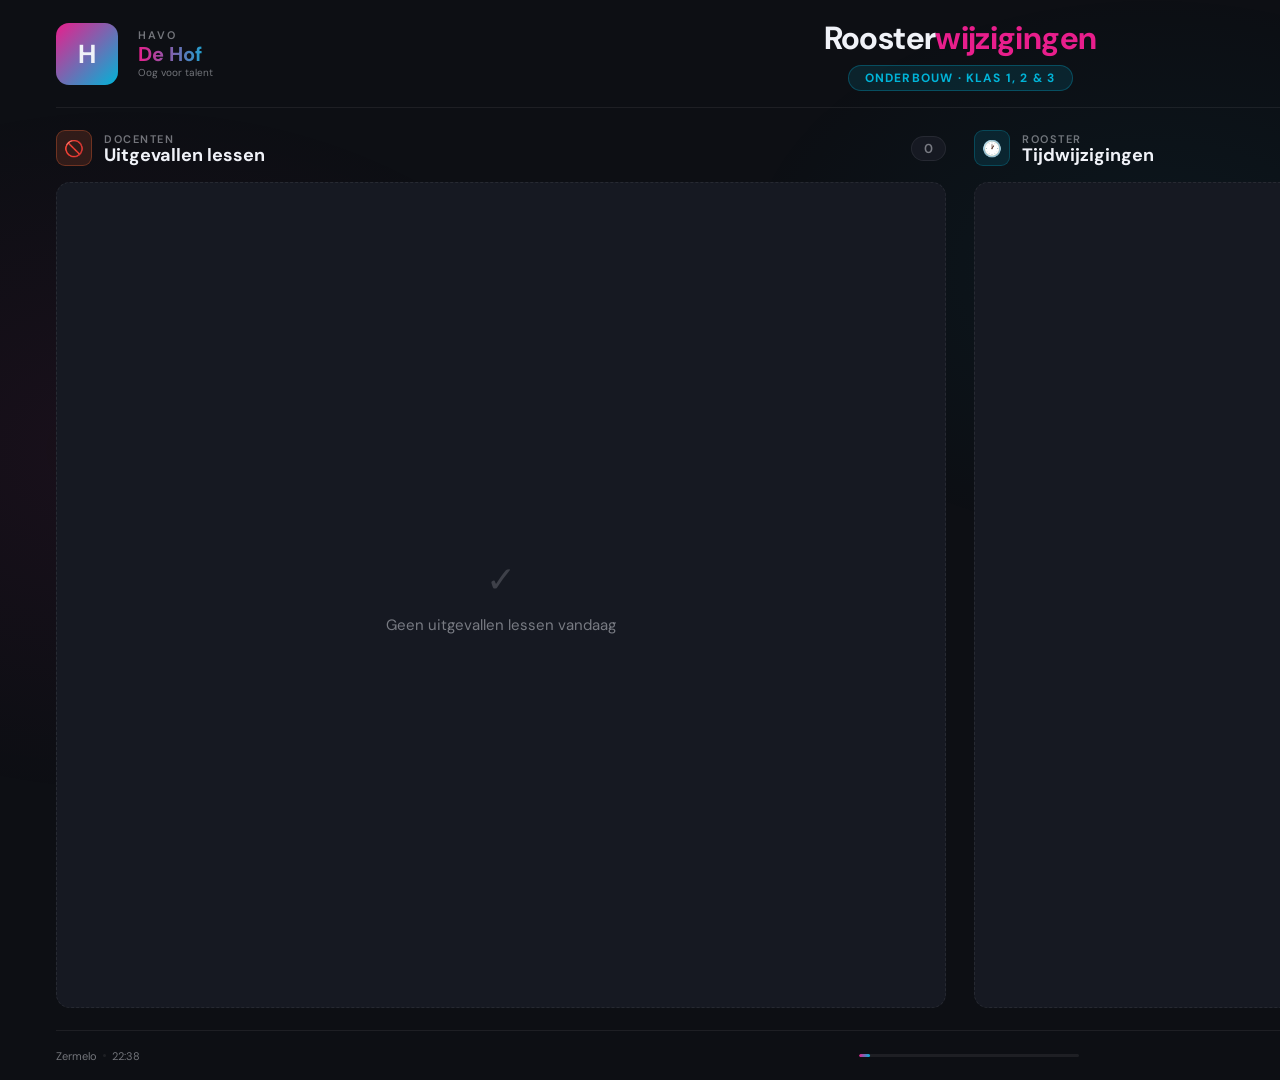
==== index.html @ b9af5fac "Add files via upload" ====
<!DOCTYPE html>
<html lang="nl">
<head>
<meta charset="UTF-8">
<meta name="viewport" content="width=1920">
<title>Roosterwijzigingen – De Hof</title>
<link href="https://fonts.googleapis.com/css2?family=DM+Sans:wght@300;400;500;600;700;800&family=DM+Mono:wght@400;500&display=swap" rel="stylesheet">
<style>
:root {
  --pink:    #e91e8c;
  --yellow:  #f5c500;
  --cyan:    #00b4d8;
  --green:   #4caf50;
  --orange:  #ff6b35;
  --bg:      #0d0f14;
  --surface: #161922;
  --border:  rgba(255,255,255,0.07);
  --text:    #f0f2f8;
  --muted:   rgba(240,242,248,0.45);
}

* { margin: 0; padding: 0; box-sizing: border-box; }

html, body {
  width: 1920px; height: 1080px;
  overflow: hidden;
  background: var(--bg);
  font-family: 'DM Sans', sans-serif;
  color: var(--text);
}

body::before {
  content: '';
  position: fixed; inset: 0;
  background:
    radial-gradient(ellipse 700px 500px at 10% 50%, rgba(233,30,140,0.06) 0%, transparent 70%),
    radial-gradient(ellipse 600px 400px at 90% 30%, rgba(0,180,216,0.05) 0%, transparent 70%);
  pointer-events: none; z-index: 0;
}

/* ── Stage: viewport window, clips overflow ── */
#stage {
  position: absolute;
  top: 0; left: 0;
  width: 1920px;
  height: 1080px;
  overflow: hidden;
}

/* ── Track: always holds the current page ── */
#track {
  width: 1920px;
  height: 1080px;
}

/* ── Each page fills the stage ── */
.page {
  width: 1920px;
  height: 1080px;
  display: grid;
  grid-template-rows: 108px 1fr 50px;
  padding: 0 56px;
}

/* ── Header ── */
header {
  display: flex; align-items: center; justify-content: space-between;
  border-bottom: 1px solid var(--border); flex-shrink: 0;
}

.logo-area { display: flex; align-items: center; gap: 20px; min-width: 280px; }
.logo-img { height: 62px; width: auto; filter: drop-shadow(0 0 14px rgba(233,30,140,0.3)); }
.fallback-logo {
  display: none; width: 62px; height: 62px;
  background: linear-gradient(135deg, var(--pink), var(--cyan));
  border-radius: 13px; align-items: center; justify-content: center;
  font-size: 26px; font-weight: 700;
}

.school-name .havo { font-size: 11px; font-weight: 600; letter-spacing: 0.18em; text-transform: uppercase; color: var(--muted); }
.school-name .naam { font-size: 20px; font-weight: 700; background: linear-gradient(90deg, var(--pink), var(--cyan)); -webkit-background-clip: text; -webkit-text-fill-color: transparent; line-height: 1.2; }
.school-name .tagline { font-size: 10px; color: var(--muted); }

.header-center { text-align: center; }
.page-title { font-size: 32px; font-weight: 700; letter-spacing: -0.02em; }
.page-title span { color: var(--pink); }

.bouw-badge {
  display: inline-block; margin-top: 6px;
  padding: 4px 16px; border-radius: 999px;
  font-size: 12px; font-weight: 700; letter-spacing: 0.1em; text-transform: uppercase;
}
.bouw-badge.onderbouw { background: rgba(0,180,216,0.12); color: var(--cyan); border: 1px solid rgba(0,180,216,0.3); }
.bouw-badge.bovenbouw { background: rgba(245,197,0,0.1); color: var(--yellow); border: 1px solid rgba(245,197,0,0.3); }

.header-right { text-align: right; min-width: 280px; }
.live-badge {
  display: inline-flex; align-items: center; gap: 7px;
  background: rgba(76,175,80,0.1); border: 1px solid rgba(76,175,80,0.25);
  border-radius: 999px; padding: 5px 14px;
  font-size: 11px; font-weight: 600; color: var(--green);
  letter-spacing: 0.1em; text-transform: uppercase; margin-bottom: 5px;
}
.live-dot { width: 6px; height: 6px; border-radius: 50%; background: var(--green); animation: pulse 2s ease-in-out infinite; }
@keyframes pulse { 0%,100%{opacity:1;transform:scale(1)} 50%{opacity:0.3;transform:scale(0.6)} }
.datetime { font-size: 28px; font-weight: 300; font-family: 'DM Mono', monospace; }
.date-sub { font-size: 12px; color: var(--muted); margin-top: 2px; }

/* ── Main grid ── */
main {
  display: grid; grid-template-columns: 1fr 1fr;
  gap: 28px; padding: 22px 0;
  overflow: hidden; min-height: 0;
}

.col { display: flex; flex-direction: column; overflow: hidden; min-height: 0; }

.col-header {
  display: flex; align-items: center; gap: 12px;
  margin-bottom: 16px; flex-shrink: 0;
}
.col-icon {
  width: 36px; height: 36px; border-radius: 9px;
  display: flex; align-items: center; justify-content: center; font-size: 16px; flex-shrink: 0;
}
.col-icon.ziek { background: rgba(255,107,53,0.15); border: 1px solid rgba(255,107,53,0.3); }
.col-icon.tijd { background: rgba(0,180,216,0.12); border: 1px solid rgba(0,180,216,0.25); }
.col-label { font-size: 11px; font-weight: 600; letter-spacing: 0.14em; text-transform: uppercase; color: var(--muted); }
.col-title { font-size: 18px; font-weight: 700; line-height: 1; }
.count-pill {
  margin-left: auto; background: var(--surface); border: 1px solid var(--border);
  border-radius: 999px; padding: 3px 12px; font-size: 13px; font-weight: 600; color: var(--muted);
}

/* ── Cards ── */
.cards-grid { display: flex; flex-direction: column; gap: 9px; flex: 1; overflow: hidden; min-height: 0; }

.card {
  background: var(--surface); border: 1px solid var(--border);
  border-radius: 14px; padding: 0 22px;
  display: grid; grid-template-columns: 70px 1fr auto;
  align-items: center; gap: 18px;
  position: relative; overflow: hidden;
  flex: 1;
}
.card::before {
  content: ''; position: absolute; left: 0; top: 0; bottom: 0;
  width: 4px; border-radius: 4px 0 0 4px;
}
.card.ziek::before { background: var(--orange); }
.card.tijd::before { background: var(--cyan); }

/* Hour block */
.card-uur { text-align: center; }
.uur-num { font-size: 40px; font-weight: 800; font-family: 'DM Mono', monospace; line-height: 1; }
.card.ziek .uur-num { color: var(--orange); }
.card.tijd .uur-num { color: var(--cyan); }
.uur-label { font-size: 10px; font-weight: 600; letter-spacing: 0.1em; text-transform: uppercase; color: var(--muted); margin-top: 3px; }

/* Arrow for time change */
.uur-arrow-wrap { display: flex; align-items: center; justify-content: center; gap: 3px; line-height: 1; flex-wrap: nowrap; }
.uur-oud { font-size: 20px; font-weight: 800; font-family: 'DM Mono', monospace; color: var(--muted); text-decoration: line-through; opacity: 0.6; }
.uur-pijl { font-size: 16px; color: var(--yellow); font-weight: 700; }
.uur-nieuw { font-size: 30px; font-weight: 800; font-family: 'DM Mono', monospace; color: var(--cyan); }
.uur-toets { font-size: 26px; line-height: 1; margin-bottom: 2px; }

/* Card info */
.card-docent-naam { font-size: 28px; font-weight: 800; color: var(--text); line-height: 1.1; margin-bottom: 6px; }
.card-meta { display: flex; align-items: center; gap: 8px; flex-wrap: wrap; }
.card-vak { font-size: 16px; font-weight: 600; color: rgba(240,242,248,0.75); }
.card-klas { font-size: 15px; color: var(--muted); }
.sep { color: rgba(255,255,255,0.15); font-size: 14px; }
.card-lokaal-badge {
  background: rgba(255,255,255,0.06); border: 1px solid var(--border);
  border-radius: 6px; padding: 2px 8px;
  font-size: 13px; font-weight: 600; font-family: 'DM Mono', monospace;
  color: rgba(240,242,248,0.55);
}
.dag-badge {
  background: rgba(245,197,0,0.1); border: 1px solid rgba(245,197,0,0.3);
  border-radius: 999px; padding: 2px 10px;
  font-size: 12px; font-weight: 600; color: var(--yellow);
}

.card-right { text-align: right; flex-shrink: 0; }
.card-soort {
  display: inline-block; padding: 6px 16px; border-radius: 999px;
  font-size: 12px; font-weight: 700; letter-spacing: 0.06em; text-transform: uppercase;
}
.card-soort.ziek { background: rgba(255,107,53,0.12); color: var(--orange); border: 1px solid rgba(255,107,53,0.25); }
.card-soort.tijd { background: rgba(0,180,216,0.1); color: var(--cyan); border: 1px solid rgba(0,180,216,0.2); }

/* ── Empty ── */
.empty-state {
  display: flex; flex-direction: column; align-items: center; justify-content: center;
  flex: 1; gap: 12px;
  background: var(--surface); border: 1px dashed var(--border); border-radius: 14px;
}
.empty-icon { font-size: 36px; opacity: 0.18; }
.empty-text { font-size: 15px; color: var(--muted); }

/* ── Loading / Error ── */
.loading {
  display: flex; flex-direction: column; align-items: center; justify-content: center;
  height: 100%; gap: 16px; grid-column: 1/-1;
}
.spinner { width: 40px; height: 40px; border: 3px solid var(--border); border-top-color: var(--pink); border-radius: 50%; animation: spin 0.8s linear infinite; }
@keyframes spin { to { transform: rotate(360deg); } }
.loading-text { font-size: 14px; color: var(--muted); }
.error-state { display: flex; flex-direction: column; align-items: center; justify-content: center; height: 100%; gap: 10px; grid-column: 1/-1; }
.error-text { font-size: 15px; color: var(--orange); }

/* ── Footer ── */
footer { display: flex; align-items: center; justify-content: space-between; border-top: 1px solid var(--border); flex-shrink: 0; }
.footer-left { font-size: 11px; color: var(--muted); display: flex; align-items: center; gap: 6px; }
.footer-dot { width: 3px; height: 3px; border-radius: 50%; background: var(--border); }
.progress-bar { width: 220px; height: 3px; background: var(--border); border-radius: 999px; overflow: hidden; }
.progress-fill { height: 100%; background: linear-gradient(90deg, var(--pink), var(--cyan)); border-radius: 999px; width: 0%; transition: width 1s linear; }
.footer-right { font-size: 11px; color: var(--muted); }
.footer-center { display: flex; align-items: center; gap: 10px; }
.sub-dots { display: flex; gap: 5px; align-items: center; }
.sub-dot { width: 5px; height: 5px; border-radius: 50%; background: var(--border); transition: background 0.3s; }
.sub-dot.active { background: var(--muted); }

</style>
</head>
<body>
<div id="stage"><div id="track"></div></div>

<script>
// ── CONFIG ──────────────────────────────────────────────────
const SCHOOL        = 'scmoost';
const TOKEN         = 'fkhgkitt0an0snir35c1ed75ls';
const PROXY         = 'https://zermelo-proxy.peoy.workers.dev';
const REFRESH_MS    = 5 * 60 * 1000;
const BOUW_SWITCH_S = 20;   // seconden per onderbouw/bovenbouw pagina
const SUBPAGE_S     = 10;   // seconden per subpagina (overflow)
const MAX_CARDS     = 6;    // kaarten per kolom per subpagina

// ── DOCENTEN ────────────────────────────────────────────────
const DOCENTEN = {
  'naab': 'Mevr. Abbel',      'ftaa': 'Dhr. Akkaya',
  'waao': 'Mevr. Aktaou',     'soal': 'Mevr. Alaoui Mdaghri',
  'saag': 'Mevr. Azar Asgari','chba': 'Dhr. Baalla',
  'ukbs': 'Dhr. Bekdas',      'prbe': 'Dhr. de Boer',
  'lsbr': 'Dhr. den Boer',    'gybn': 'Dhr. Boissevain',
  'elbo': 'Mevr. Boon',       'mnbe': 'Mevr. Bridié',
  'jnbj': 'Dhr. Buijs',       'mtbk': 'Mevr. Bussink',
  'mnbu': 'Mevr. Buter',      'eycg': 'Dhr. Craig',
  'nydg': 'Mevr. Dahlberg',   'jugr': 'Mevr. Gerritsen',
  'eaha': 'Mevr. Hemrica',    'marh': 'Mevr. Hinnen',
  'sfim': 'Mevr. Ibrahim',    'kaji': 'Mevr. Jiawan',
  'sijo': 'Mevr. Jongejans',  'jykf': 'Dhr. Kalf',
  'jeke': 'Dhr. Kes',         'ksku': 'Dhr. Keune',
  'mxkr': 'Dhr. Klatser',     'mnkk': 'Dhr. Kok',
  'fakk': 'Mevr. Krikke',     'celr': 'Mevr. Louter',
  'prpr': 'Mevr. Makhan',     'moms': 'Mevr. Markus',
  'mnmg': 'Dhr. Merkelbag',   'ayma': 'Mevr. Mostafa',
  'sesm': 'Mevr. Mowday',     'aemm': 'Mevr. Muileboom',
  'bano': 'Mevr. Nollkämper', 'peoy': 'Dhr. Okorley',
  'mnor': 'Dhr. Ombre',       'fapp': 'Mevr. Poelkamp',
  'alrd': 'Dhr. Razed',       'jaro': 'Dhr. Rook',
  'dero': 'Mevr. Roos',       'enrt': 'Dhr. Rust',
  'pausc': 'Mevr. Schutte',   'hise': 'Dhr. Selman-Pieters',
  'mrsl': 'Mevr. Sloot',      'east': 'Mevr. Smit',
  'qnsn': 'Dhr. van Son',     'pnst': 'Mevr. Sonnevelt',
  'dasr': 'Mevr. Stoker',     'tssn': 'Mevr. van Straaten',
  'mnvs': 'Dhr. van Straaten','geta': 'Mevr. Tjoe-Awie',
  'ibto': 'Dhr. Topal',       'cytl': 'Mevr. Trustfull',
  'divn': 'Mevr. Veen',       'csvn': 'Dhr. van de Ven',
  'gnwe': 'Dhr. Wallé',       'mawf': 'Mevr. van der Werf',
  'adwa': 'Dhr. Wierstra',    'fzel': 'Dhr. van der Zel',
};

// ── HELPERS ──────────────────────────────────────────────────
const KORT = ['zo','ma','di','wo','do','vr','za'];
const MND  = ['januari','februari','maart','april','mei','juni',
              'juli','augustus','september','oktober','november','december'];

function docentNaam(afk) {
  return DOCENTEN[afk?.toLowerCase()] || afk?.toUpperCase() || '–';
}
// lokaalLabel replaced by lokaalNaam (uses live LOKALEN lookup)

function updateClocks() {
  const n = new Date();
  const t = String(n.getHours()).padStart(2,'0') + ':' + String(n.getMinutes()).padStart(2,'0');
  const d = KORT[n.getDay()] + ' ' + n.getDate() + ' ' + MND[n.getMonth()];
  document.querySelectorAll('.js-clock').forEach(el => el.textContent = t);
  document.querySelectorAll('.js-date').forEach(el  => el.textContent = d);
}
setInterval(updateClocks, 1000);

function getBouw(groups) {
  const m = (groups||[]).join(' ').match(/(\d)/);
  return (m && parseInt(m[1]) >= 4) ? 'bovenbouw' : 'onderbouw';
}

function chunk(arr, n) {
  const out = [];
  for (let i = 0; i < arr.length; i += n) out.push(arr.slice(i, i+n));
  return out.length ? out : [[]];
}

// ── FETCH ────────────────────────────────────────────────────
async function zermeloGet(type) {
  const resp = await fetch(PROXY + '?school=' + SCHOOL + '&token=' + TOKEN + '&type=' + type);
  if (!resp.ok) throw new Error('HTTP ' + resp.status);
  const json = await resp.json();
  if (json.response?.status >= 400) throw new Error(json.response.message || 'Zermelo fout');
  return json.response?.data || [];
}

// Live lookups — populated by fetchLookups() at boot
let LOKALEN    = {}; // lokaalcode -> display naam
let STAMKLASSEN = {}; // groepcode -> stamklas naam

async function fetchLookups() {
  try {
    const [locs, groups] = await Promise.all([
      zermeloGet('locations'),
      zermeloGet('groups'),
    ]);
    LOKALEN = {};
    for (const l of locs) {
      if (l.code) LOKALEN[l.code.toLowerCase()] = (l.name || l.code).toUpperCase();
    }
    STAMKLASSEN = {};
    for (const g of groups) {
      if (g.code && g.code.toLowerCase().startsWith('lh')) {
        STAMKLASSEN[g.code.toLowerCase()] = g.code.toUpperCase();
      }
    }
    console.log('Lookups geladen:', Object.keys(LOKALEN).length, 'lokalen,', Object.keys(STAMKLASSEN).length, 'stamklassen');
  } catch(e) {
    console.warn('Lookups ophalen mislukt, gebruik fallback:', e);
  }
}

async function fetchData() {
  return zermeloGet('appointments');
}

function lokaalNaam(code) {
  if (!code) return null;
  return LOKALEN[code.toLowerCase()] || code.toUpperCase();
}

function stamklasNaam(groupCode) {
  const parts = (groupCode || '').toLowerCase().split('.');
  for (const p of parts) {
    if (STAMKLASSEN[p]) return STAMKLASSEN[p];
    if (/^lh[1-5][a-z]$/.test(p)) return p.toUpperCase();
  }
  return null;
}

// ── PARSE ────────────────────────────────────────────────────
function parse(appts) {
  const now    = new Date();
  const tStart = new Date(now); tStart.setHours(0,0,0,0);
  const tEnd   = new Date(now); tEnd.setDate(tEnd.getDate()+1); tEnd.setHours(23,59,59,999);

  const inRange = appts.filter(a => {
    const ms = a.start * 1000;
    return ms >= tStart.getTime() && ms <= tEnd.getTime();
  });

  // Index ALL non-cancelled appointments by group+subject+timeslot
  const byKey      = {}; // group+subject -> list of non-cancelled
  const byExact    = {}; // group+subject+timeslot -> non-cancelled (for same-slot replacement detection)
  for (const a of inRange) {
    if (a.cancelled) continue;
    const key      = [...(a.groups||[]), ...(a.subjects||[])].sort().join('|');
    const exactKey = key + '|' + a.startTimeSlot;
    if (!byKey[key])       byKey[key]       = [];
    if (!byExact[exactKey]) byExact[exactKey] = [];
    byKey[key].push(a);
    byExact[exactKey].push(a);
  }

  const result  = [];
  const usedIds = new Set();

  for (const a of inRange) {
    if (!a.cancelled) continue;

    const key      = [...(a.groups||[]), ...(a.subjects||[])].sort().join('|');
    const exactKey = key + '|' + a.startTimeSlot;

    // Skip if there's a non-cancelled appointment at the SAME timeslot
    // → this is a lokaal- or docentwijziging, not uitval or tijdwijziging
    if ((byExact[exactKey]||[]).length > 0) continue;

    // Look for replacement at a DIFFERENT timeslot (= echte tijdwijziging)
    const replacement = (byKey[key]||[]).find(r =>
      r.startTimeSlot !== a.startTimeSlot && !usedIds.has(r.id)
    ) || null;
    if (replacement) usedIds.add(replacement.id);

    const lokaalList = replacement
      ? (replacement.locations||[]).map(lokaalNaam).filter(Boolean)
      : [];

    const isToets = a.startTimeSlot == null;

    result.push({
      soort:    replacement ? 'tijd' : 'ziek',
      uur:      a.startTimeSlot ?? null,
      uurNieuw: replacement?.startTimeSlot ?? null,
      klas:     (() => {
        const stamklassen = [...new Set((a.groups||[]).map(stamklasNaam).filter(Boolean))];
        return stamklassen.length ? stamklassen.join(', ') : (a.groups||[]).join(', ') || '–';
      })(),
      vak:      (a.subjects ||[]).join(', ') || '–',
      docent:   (a.teachers ||[]).map(docentNaam).join(', ') || '–',
      lokaalList,
      isToets,
      opmerking: a.changeDescription || '',
      bouw:     getBouw(a.groups),
      ts:       a.start,
      isToday:  new Date(a.start*1000).toDateString() === now.toDateString(),
    });
  }

  return result.sort((a,b) => a.uur - b.uur || a.klas.localeCompare(b.klas));
}

// ── RENDER ───────────────────────────────────────────────────
function cardHTML(item) {
  const isTijd = item.soort === 'tijd';
  const hasArrow = isTijd && item.uurNieuw !== null && item.uurNieuw !== item.uur;

  // Uur block
  let uurBlock;
  if (item.uur === null) {
    // Geen tijdslot — toets of activiteit
    uurBlock = `<div class="card-uur">
      <div class="uur-toets">📋</div>
      <div class="uur-label">toets</div>
    </div>`;
  } else if (hasArrow) {
    uurBlock = `<div class="card-uur">
      <div class="uur-arrow-wrap">
        <span class="uur-oud">${item.uur}</span>
        <span class="uur-pijl">→</span>
        <span class="uur-nieuw">${item.uurNieuw}</span>
      </div>
      <div class="uur-label">uur</div>
    </div>`;
  } else {
    uurBlock = `<div class="card-uur">
      <div class="uur-num">${item.uur}</div>
      <div class="uur-label">uur</div>
    </div>`;
  }

  // Lokaal badges — only when there are lokalen (tijdwijziging with new room)
  const lokaalHTML = item.lokaalList.length
    ? `<span class="sep">·</span>${item.lokaalList.map(l => `<span class="card-lokaal-badge">${l}</span>`).join(' ')}`
    : '';

  // Label rechts
  const label = item.uur === null ? 'Toets' : (isTijd ? 'Wijziging' : 'Vervalt');

  return `<div class="card ${item.soort}">
    ${uurBlock}
    <div>
      <div class="card-docent-naam">${item.docent}</div>
      <div class="card-meta">
        <span class="card-vak">${item.vak}</span>
        <span class="sep">·</span>
        <span class="card-klas">${item.klas}</span>
        ${lokaalHTML}
        ${item.opmerking ? `<span class="sep">·</span><span style="font-size:13px;color:var(--muted)">${item.opmerking}</span>` : ''}
        ${!item.isToday ? `<span class="sep">·</span><span class="dag-badge">morgen</span>` : ''}
      </div>
    </div>
    <div class="card-right">
      <div class="card-soort ${item.soort}">${label}</div>
    </div>
  </div>`;
}

function colHTML(items, type) {
  if (!items.length) return `
    <div class="empty-state">
      <div class="empty-icon">✓</div>
      <div class="empty-text">Geen ${type==='ziek'?'uitgevallen lessen':'tijdwijzigingen'} vandaag</div>
    </div>`;
  return `<div class="cards-grid">${items.map(cardHTML).join('')}</div>`;
}

function dotsHTML(totalPages, active) {
  if (totalPages <= 1) return '';
  return Array.from({length: totalPages}, (_,i) =>
    `<div class="sub-dot${i===active?' active':''}"></div>`
  ).join('');
}

function buildPage(bouw, ziekChunks, tijdChunks, subPage, _unused) {
  const isOb      = bouw === 'onderbouw';
  const bouwLabel = isOb ? 'Onderbouw · Klas 1, 2 &amp; 3' : 'Bovenbouw · Klas 4 &amp; 5';
  const bouwCls   = isOb ? 'onderbouw' : 'bovenbouw';
  const ziekCount = ziekChunks.flat().length;
  const tijdCount = tijdChunks.flat().length;
  const total     = ziekCount + tijdCount;
  const totalPages = Math.max(ziekChunks.length, tijdChunks.length);
  const now       = new Date();
  const updateStr = String(now.getHours()).padStart(2,'0') + ':' + String(now.getMinutes()).padStart(2,'0');

  const div = document.createElement('div');
  div.className = 'page';
  div.innerHTML = `
    <header>
      <div class="logo-area">
        <img class="logo-img" src="logo_dehof.png" alt="De Hof"
             onerror="this.style.display='none';this.nextElementSibling.style.display='flex'">
        <div class="fallback-logo">H</div>
        <div class="school-name">
          <div class="havo">Havo</div>
          <div class="naam">De Hof</div>
          <div class="tagline">Oog voor talent</div>
        </div>
      </div>
      <div class="header-center">
        <div class="page-title">Rooster<span>wijzigingen</span></div>
        <div class="bouw-badge ${bouwCls}">${bouwLabel}</div>
      </div>
      <div class="header-right">
        <div class="live-badge"><div class="live-dot"></div>Vandaag &amp; morgen</div>
        <div class="datetime js-clock">--:--</div>
        <div class="date-sub js-date">--</div>
      </div>
    </header>
    <main>
      <div class="col">
        <div class="col-header">
          <div class="col-icon ziek">🚫</div>
          <div>
            <div class="col-label">Docenten</div>
            <div class="col-title">Uitgevallen lessen</div>
          </div>
          <div class="count-pill">${ziekCount}</div>
        </div>
        ${colHTML(ziekChunks[subPage]||[], 'ziek')}
      </div>
      <div class="col">
        <div class="col-header">
          <div class="col-icon tijd">🕐</div>
          <div>
            <div class="col-label">Rooster</div>
            <div class="col-title">Tijdwijzigingen</div>
          </div>
          <div class="count-pill">${tijdCount}</div>
        </div>
        ${colHTML(tijdChunks[subPage]||[], 'tijd')}
      </div>
    </main>
    <footer>
      <div class="footer-left">
        <span>Zermelo</span>
        <div class="footer-dot"></div>
        <span>${updateStr}</span>
      </div>
      <div class="footer-center">
        <div class="sub-dots">${dotsHTML(totalPages, subPage)}</div>
        <div class="progress-bar"><div class="progress-fill js-progress"></div></div>
        ${totalPages > 1 ? `<div style="font-size:11px;color:var(--muted)">${subPage+1} / ${totalPages}</div>` : '<div></div>'}
      </div>
      <div class="footer-right">${total} wijziging${total!==1?'en':''}</div>
    </footer>`;
  return div;
}

// ── STATE ────────────────────────────────────────────────────
const bouwDefs = ['onderbouw', 'bovenbouw'];
let currentBouwIdx = 0;
let sliding = false;

const pageState = {
  onderbouw: { ziekChunks:[[]], tijdChunks:[[]], subPage:0, totalPages:1 },
  bovenbouw: { ziekChunks:[[]], tijdChunks:[[]], subPage:0, totalPages:1 },
};

// ── SLIDE ENGINE ─────────────────────────────────────────────
// Uses a separate fixed-position overlay for the incoming page.
// Current page stays in #track. Incoming page slides in on top.
// Zero risk of track being empty = zero black screens.

const stage = document.getElementById('stage');

function mountInitial() {
  const track = document.getElementById('track');
  track.innerHTML = '';
  const bouw = bouwDefs[currentBouwIdx];
  const s = pageState[bouw];
  track.appendChild(buildPage(bouw, s.ziekChunks, s.tijdChunks, s.subPage, s.subPage));
  updateClocks();
}

function slideTo(newBouw) {
  if (sliding) return;
  sliding = true;

  const s = pageState[newBouw];
  const incoming = buildPage(newBouw, s.ziekChunks, s.tijdChunks, s.subPage, s.subPage);

  // Place incoming page off-screen to the right, on top of stage
  incoming.style.cssText = `
    position: absolute;
    top: 0; left: 1920px;
    width: 1920px; height: 1080px;
    z-index: 10;
    transition: none;
  `;
  stage.appendChild(incoming);
  updateClocks();

  // Force reflow
  incoming.getBoundingClientRect();

  // Slide both pages left simultaneously
  const track = document.getElementById('track');
  track.style.transition = 'transform 0.75s cubic-bezier(0.77, 0, 0.18, 1)';
  track.style.transform = 'translateX(-1920px)';
  incoming.style.transition = 'transform 0.75s cubic-bezier(0.77, 0, 0.18, 1)';
  incoming.style.transform = 'translateX(-1920px)';

  setTimeout(() => {
    // Move incoming into track, reset everything
    track.style.transition = 'none';
    track.style.transform = 'translateX(0px)';
    incoming.style.cssText = '';
    track.innerHTML = '';
    track.appendChild(incoming);
    sliding = false;
  }, 800);
}

function replaceCurrent(bouw) {
  if (sliding) {
    setTimeout(() => replaceCurrent(bouw), 150);
    return;
  }
  const track = document.getElementById('track');
  track.style.transition = 'none';
  track.style.transform = 'translateX(0px)';
  track.innerHTML = '';
  const s = pageState[bouw];
  track.appendChild(buildPage(bouw, s.ziekChunks, s.tijdChunks, s.subPage, s.subPage));
  updateClocks();
}

// ── PROGRESS BAR ─────────────────────────────────────────────
let progInterval;
function startProgress(seconds) {
  clearInterval(progInterval);
  document.querySelectorAll('.js-progress').forEach(el => el.style.width = '0%');
  let pct = 0;
  progInterval = setInterval(() => {
    pct += 100 / seconds;
    if (pct > 100) pct = 100;
    document.querySelectorAll('.js-progress').forEach(el => el.style.width = pct + '%');
  }, 1000);
}

// ── LOAD DATA ────────────────────────────────────────────────
function loadData(data) {
  bouwDefs.forEach(bouw => {
    const f = data.filter(d => d.bouw === bouw);
    const ziekChunks = chunk(f.filter(d => d.soort==='ziek'), MAX_CARDS);
    const tijdChunks = chunk(f.filter(d => d.soort==='tijd'), MAX_CARDS);
    pageState[bouw].ziekChunks  = ziekChunks;
    pageState[bouw].tijdChunks  = tijdChunks;
    pageState[bouw].totalPages  = Math.max(ziekChunks.length, tijdChunks.length);
    pageState[bouw].subPage     = 0;
  });
  replaceCurrent(bouwDefs[currentBouwIdx]);
}

// ── TIMERS ───────────────────────────────────────────────────
// Bouw switch
setInterval(() => {
  currentBouwIdx = (currentBouwIdx + 1) % 2;
  slideTo(bouwDefs[currentBouwIdx]);
  startProgress(BOUW_SWITCH_S);
}, BOUW_SWITCH_S * 1000);

// Subpage flip (overflow cards) — beide kolommen synchroon
setInterval(() => {
  const bouw = bouwDefs[currentBouwIdx];
  const s = pageState[bouw];
  if (s.totalPages > 1) {
    s.subPage = (s.subPage + 1) % s.totalPages;
    replaceCurrent(bouw);
  }
}, SUBPAGE_S * 1000);

// Data refresh
async function init() {
  try {
    loadData(parse(await fetchData()));
  } catch(e) {
    console.error('Zermelo fout:', e);
  }
}

// ── BOOT ─────────────────────────────────────────────────────
mountInitial();
startProgress(BOUW_SWITCH_S);
// Fetch lookups first, but always start data regardless of lookup result
fetchLookups().finally(() => {
  init();
  setInterval(init, REFRESH_MS);
  setInterval(fetchLookups, 60 * 60 * 1000);
});
</script>
</body>
</html>
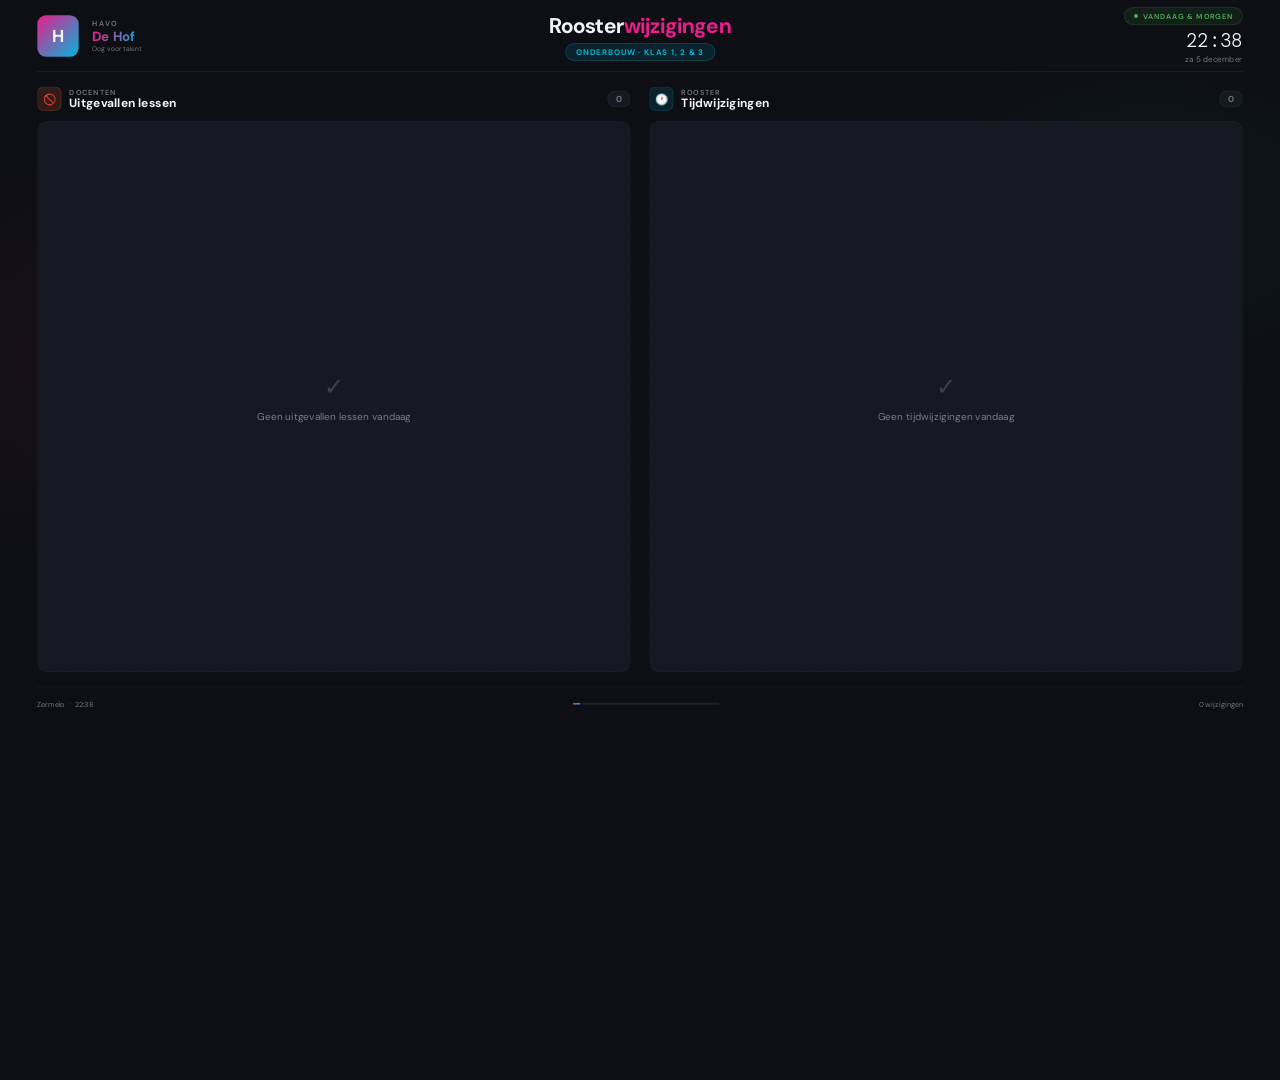
==== commit 6089d6a4: "Add files via upload" ====
--- a/index.html
+++ b/index.html
@@ -27,6 +27,7 @@
   background: var(--bg);
   font-family: 'DM Sans', sans-serif;
   color: var(--text);
+  transform-origin: top left;
 }
 
 body::before {
@@ -218,9 +219,9 @@
 .progress-fill { height: 100%; background: linear-gradient(90deg, var(--pink), var(--cyan)); border-radius: 999px; width: 0%; transition: width 1s linear; }
 .footer-right { font-size: 11px; color: var(--muted); }
 .footer-center { display: flex; align-items: center; gap: 10px; }
-.sub-dots { display: flex; gap: 5px; align-items: center; }
-.sub-dot { width: 5px; height: 5px; border-radius: 50%; background: var(--border); transition: background 0.3s; }
-.sub-dot.active { background: var(--muted); }
+.sub-dots { display: flex; gap: 6px; align-items: center; }
+.sub-dot { width: 8px; height: 8px; border-radius: 50%; background: rgba(255,255,255,0.15); transition: background 0.3s, transform 0.3s; }
+.sub-dot.active { background: var(--pink); transform: scale(1.3); }
 
 </style>
 </head>
@@ -543,7 +544,7 @@
           </div>
           <div class="count-pill">${ziekCount}</div>
         </div>
-        ${colHTML(ziekChunks[subPage]||[], 'ziek')}
+        ${colHTML(ziekChunks[subPage % ziekChunks.length]||[], 'ziek')}
       </div>
       <div class="col">
         <div class="col-header">
@@ -554,7 +555,7 @@
           </div>
           <div class="count-pill">${tijdCount}</div>
         </div>
-        ${colHTML(tijdChunks[subPage]||[], 'tijd')}
+        ${colHTML(tijdChunks[subPage % tijdChunks.length]||[], 'tijd')}
       </div>
     </main>
     <footer>
@@ -564,9 +565,9 @@
         <span>${updateStr}</span>
       </div>
       <div class="footer-center">
-        <div class="sub-dots">${dotsHTML(totalPages, subPage)}</div>
+        <div class="sub-dots">${dotsHTML(totalPages, subPage % totalPages)}</div>
         <div class="progress-bar"><div class="progress-fill js-progress"></div></div>
-        ${totalPages > 1 ? `<div style="font-size:11px;color:var(--muted)">${subPage+1} / ${totalPages}</div>` : '<div></div>'}
+        ${totalPages > 1 ? `<div style="font-size:12px;font-weight:600;color:var(--muted);letter-spacing:0.05em">${(subPage % totalPages)+1} / ${totalPages}</div>` : '<div></div>'}
       </div>
       <div class="footer-right">${total} wijziging${total!==1?'en':''}</div>
     </footer>`;
@@ -707,6 +708,14 @@
 }
 
 // ── BOOT ─────────────────────────────────────────────────────
+// Auto-scale to fit any viewport (GoBright iframe / preview)
+function autoScale() {
+  const scale = Math.min(window.innerWidth / 1920, window.innerHeight / 1080);
+  document.documentElement.style.transform = `scale(${scale})`;
+}
+autoScale();
+window.addEventListener('resize', autoScale);
+
 mountInitial();
 startProgress(BOUW_SWITCH_S);
 // Fetch lookups first, but always start data regardless of lookup result
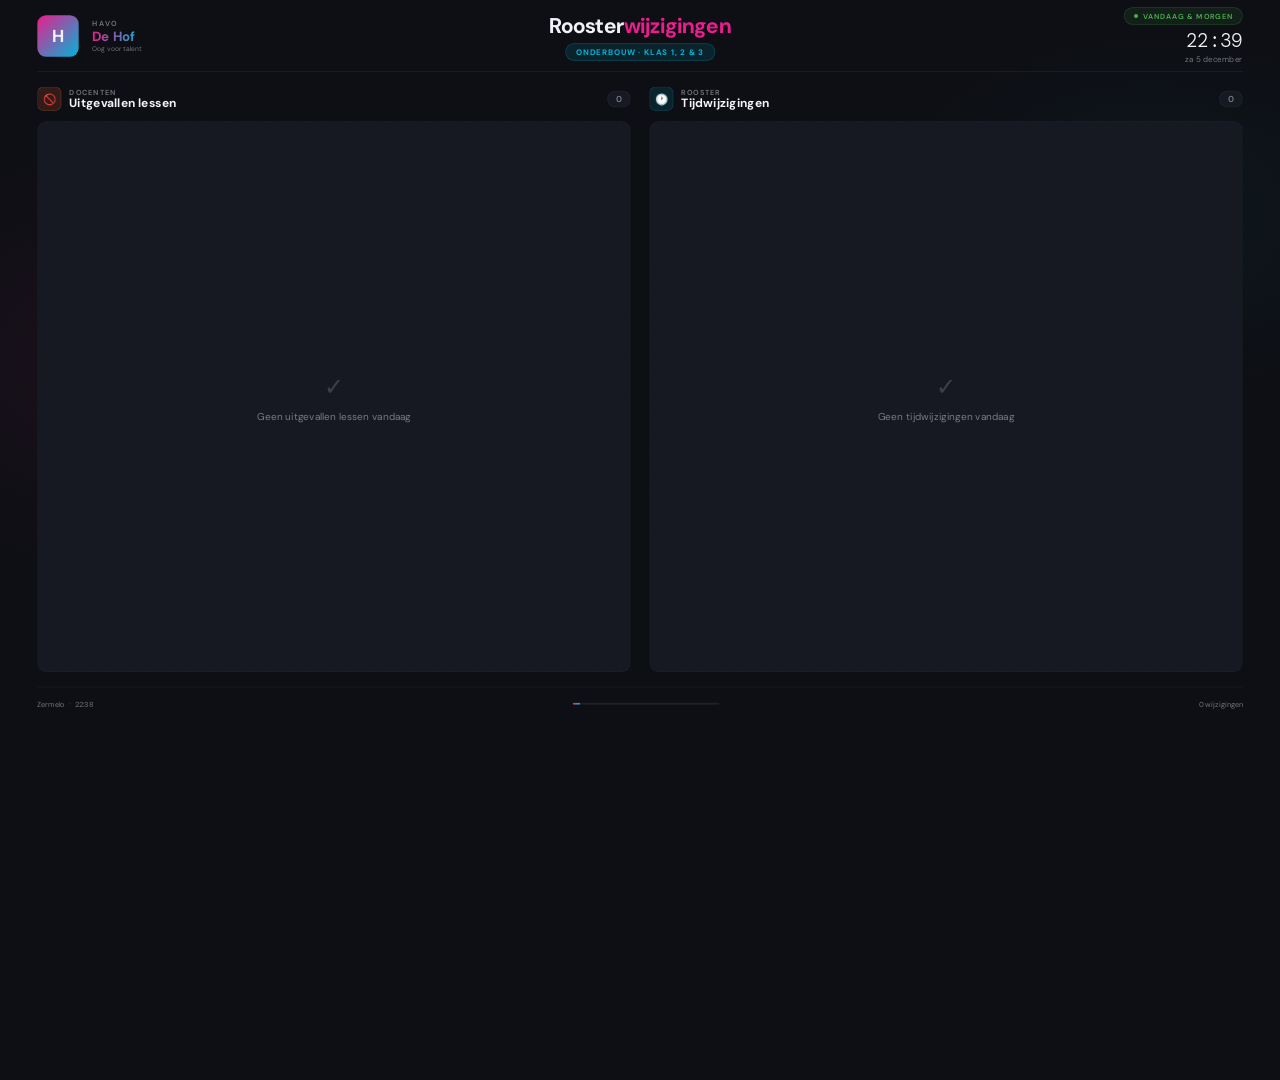
==== commit 83951ff9: "Add files via upload" ====
--- a/index.html
+++ b/index.html
@@ -231,7 +231,7 @@
 <script>
 // ── CONFIG ──────────────────────────────────────────────────
 const SCHOOL        = 'scmoost';
-const TOKEN         = 'fkhgkitt0an0snir35c1ed75ls';
+const TOKEN         = 'j2g2gs5cq3j40ftd203490toko';
 const PROXY         = 'https://zermelo-proxy.peoy.workers.dev';
 const REFRESH_MS    = 5 * 60 * 1000;
 const BOUW_SWITCH_S = 20;   // seconden per onderbouw/bovenbouw pagina
@@ -382,6 +382,7 @@
 
   const result  = [];
   const usedIds = new Set();
+  let skippedExact = 0;
 
   for (const a of inRange) {
     if (!a.cancelled) continue;
@@ -391,13 +392,15 @@
 
     // Skip if there's a non-cancelled appointment at the SAME timeslot
     // → this is a lokaal- or docentwijziging, not uitval or tijdwijziging
-    if ((byExact[exactKey]||[]).length > 0) continue;
+    if ((byExact[exactKey]||[]).length > 0) { skippedExact++; continue; }
 
     // Look for replacement at a DIFFERENT timeslot (= echte tijdwijziging)
     const replacement = (byKey[key]||[]).find(r =>
       r.startTimeSlot !== a.startTimeSlot && !usedIds.has(r.id)
     ) || null;
     if (replacement) usedIds.add(replacement.id);
+
+    const docentNamen = (a.teachers||[]).map(docentNaam).filter(Boolean);
 
     const lokaalList = replacement
       ? (replacement.locations||[]).map(lokaalNaam).filter(Boolean)
@@ -414,7 +417,7 @@
         return stamklassen.length ? stamklassen.join(', ') : (a.groups||[]).join(', ') || '–';
       })(),
       vak:      (a.subjects ||[]).join(', ') || '–',
-      docent:   (a.teachers ||[]).map(docentNaam).join(', ') || '–',
+      docent:   docentNamen.join(', ') || '–',
       lokaalList,
       isToets,
       opmerking: a.changeDescription || '',
@@ -423,6 +426,8 @@
       isToday:  new Date(a.start*1000).toDateString() === now.toDateString(),
     });
   }
+
+  console.log(`Parse: ${inRange.filter(a=>a.cancelled).length} cancelled → ${skippedExact} same-slot gefilterd, ${result.length} over`);
 
   return result.sort((a,b) => a.uur - b.uur || a.klas.localeCompare(b.klas));
 }
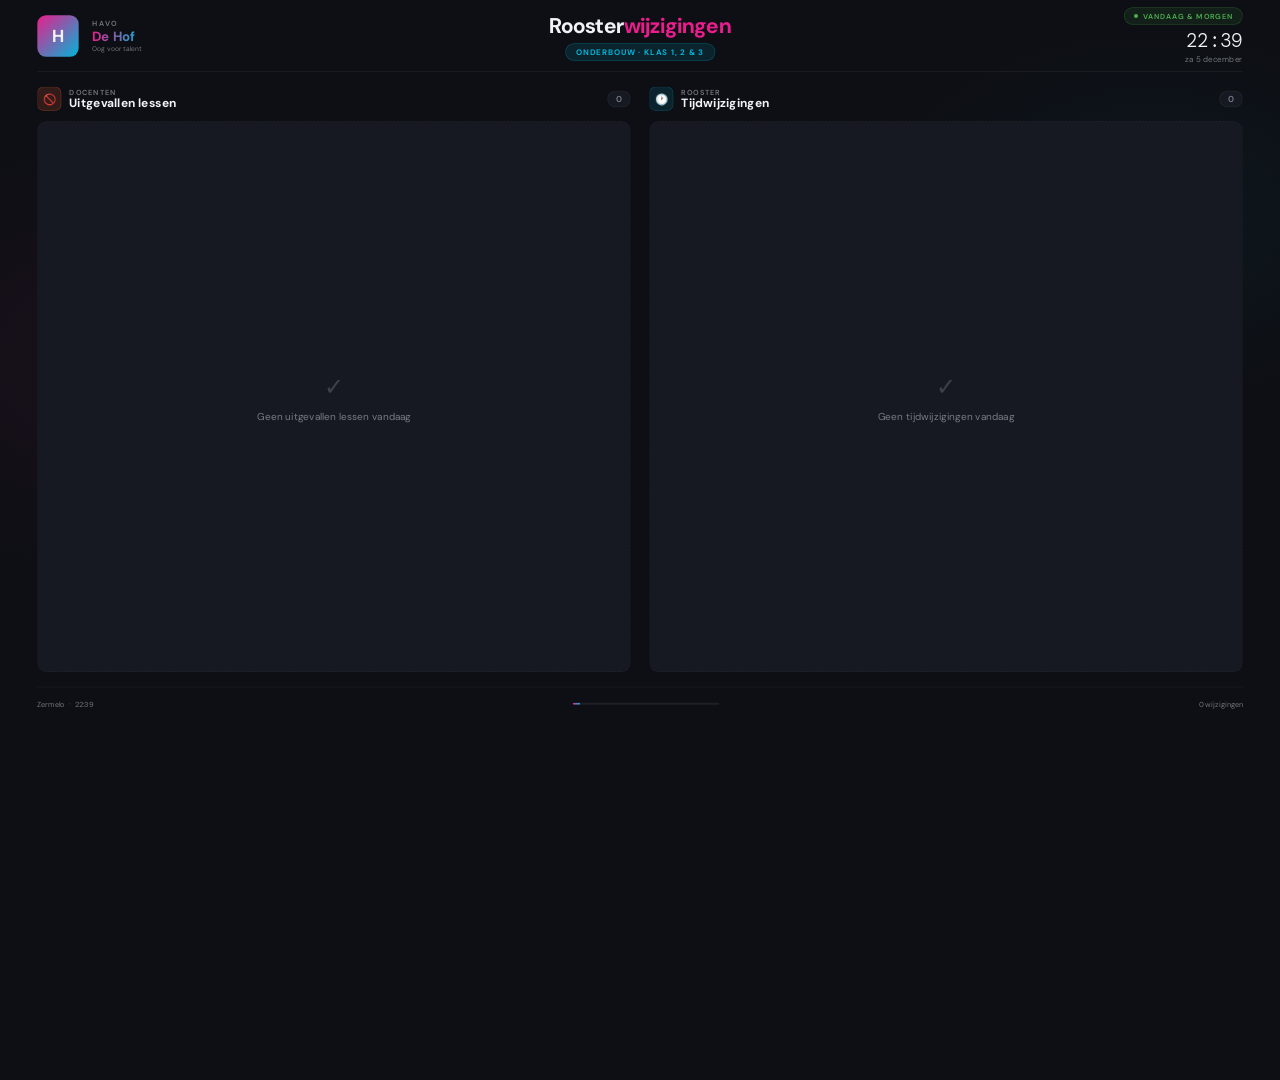
==== commit 5b0b300f: "Add files via upload" ====
--- a/index.html
+++ b/index.html
@@ -240,37 +240,37 @@
 
 // ── DOCENTEN ────────────────────────────────────────────────
 const DOCENTEN = {
-  'naab': 'Mevr. Abbel',      'ftaa': 'Dhr. Akkaya',
-  'waao': 'Mevr. Aktaou',     'soal': 'Mevr. Alaoui Mdaghri',
-  'saag': 'Mevr. Azar Asgari','chba': 'Dhr. Baalla',
-  'ukbs': 'Dhr. Bekdas',      'prbe': 'Dhr. de Boer',
-  'lsbr': 'Dhr. den Boer',    'gybn': 'Dhr. Boissevain',
-  'elbo': 'Mevr. Boon',       'mnbe': 'Mevr. Bridié',
-  'jnbj': 'Dhr. Buijs',       'mtbk': 'Mevr. Bussink',
-  'mnbu': 'Mevr. Buter',      'eycg': 'Dhr. Craig',
-  'nydg': 'Mevr. Dahlberg',   'jugr': 'Mevr. Gerritsen',
-  'eaha': 'Mevr. Hemrica',    'marh': 'Mevr. Hinnen',
-  'sfim': 'Mevr. Ibrahim',    'kaji': 'Mevr. Jiawan',
-  'sijo': 'Mevr. Jongejans',  'jykf': 'Dhr. Kalf',
-  'jeke': 'Dhr. Kes',         'ksku': 'Dhr. Keune',
-  'mxkr': 'Dhr. Klatser',     'mnkk': 'Dhr. Kok',
-  'fakk': 'Mevr. Krikke',     'celr': 'Mevr. Louter',
-  'prpr': 'Mevr. Makhan',     'moms': 'Mevr. Markus',
-  'mnmg': 'Dhr. Merkelbag',   'ayma': 'Mevr. Mostafa',
-  'sesm': 'Mevr. Mowday',     'aemm': 'Mevr. Muileboom',
-  'bano': 'Mevr. Nollkämper', 'peoy': 'Dhr. Okorley',
-  'mnor': 'Dhr. Ombre',       'fapp': 'Mevr. Poelkamp',
-  'alrd': 'Dhr. Razed',       'jaro': 'Dhr. Rook',
-  'dero': 'Mevr. Roos',       'enrt': 'Dhr. Rust',
-  'pausc': 'Mevr. Schutte',   'hise': 'Dhr. Selman-Pieters',
-  'mrsl': 'Mevr. Sloot',      'east': 'Mevr. Smit',
-  'qnsn': 'Dhr. van Son',     'pnst': 'Mevr. Sonnevelt',
-  'dasr': 'Mevr. Stoker',     'tssn': 'Mevr. van Straaten',
-  'mnvs': 'Dhr. van Straaten','geta': 'Mevr. Tjoe-Awie',
-  'ibto': 'Dhr. Topal',       'cytl': 'Mevr. Trustfull',
-  'divn': 'Mevr. Veen',       'csvn': 'Dhr. van de Ven',
-  'gnwe': 'Dhr. Wallé',       'mawf': 'Mevr. van der Werf',
-  'adwa': 'Dhr. Wierstra',    'fzel': 'Dhr. van der Zel',
+  'naab': 'Mevr. Abbel',           'ftaa': 'Mevr. Akkaya',
+  'waao': 'Mevr. Aktaou',          'soal': 'Dhr. Alaoui Mdaghri',
+  'saag': 'Mevr. Azar Asgari',     'chba': 'Mevr. Baalla',
+  'ukbs': 'Dhr. Bekdas',           'prbe': 'Dhr. de Boer',
+  'lsbr': 'Dhr. den Boer',        'gybn': 'Dhr. Boissevain',
+  'elbo': 'Mevr. Boon',            'mnbe': 'Mevr. Bridié',
+  'jnbj': 'Dhr. Buijs',            'mtbk': 'Mevr. Bussink',
+  'mnbu': 'Dhr. Buter',            'eycg': 'Dhr. Craig',
+  'nydg': 'Mevr. Dahlberg',        'jugr': 'Mevr. Gerritsen',
+  'eaha': 'Mevr. Hemrica',         'marh': 'Mevr. Hinnen',
+  'sfim': 'Dhr. Ibrahim',          'kaji': 'Mevr. Jiawan',
+  'sijo': 'Mevr. Jongejans',       'jykf': 'Dhr. Kalf',
+  'jeke': 'Dhr. Kes',              'ksku': 'Dhr. Keune',
+  'mxkr': 'Dhr. Klatser',          'mnkk': 'Dhr. Kok',
+  'fakk': 'Mevr. Krikke',          'celr': 'Mevr. Louter',
+  'prpr': 'Mevr. Makhan',          'moms': 'Mevr. Markus',
+  'mnmg': 'Dhr. Merkelbag',        'ayma': 'Dhr. Mostafa',
+  'sesm': 'Mevr. Mowday',          'aemm': 'Mevr. Muileboom',
+  'bano': 'Mevr. Nollkämper',      'peoy': 'Dhr. Okorley',
+  'mnor': 'Dhr. Ombre',            'fapp': 'Mevr. Poelkamp',
+  'alrd': 'Dhr. Razed',            'jaro': 'Dhr. Rook',
+  'dero': 'Mevr. Roos',            'enrt': 'Dhr. Rust',
+  'pausc': 'Mevr. Schutte',        'hise': 'Mevr. Selman-Pieters',
+  'mrsl': 'Mevr. Sloot',           'east': 'Mevr. Smit',
+  'qnsn': 'Dhr. van Son',          'pnst': 'Mevr. Sonnevelt',
+  'dasr': 'Mevr. Stoker',          'tssn': 'Mevr. van Straaten',
+  'mnvs': 'Dhr. van Straaten',     'geta': 'Mevr. Tjoe-Awie',
+  'ibto': 'Dhr. Topal',            'cytl': 'Mevr. Trustfull',
+  'divn': 'Mevr. Veen',            'csvn': 'Dhr. van de Ven',
+  'gnwe': 'Dhr. Wallé',            'mawf': 'Mevr. van der Werf',
+  'adwa': 'Dhr. Wierstra',         'fzel': 'Dhr. van der Zel',
 };
 
 // ── HELPERS ──────────────────────────────────────────────────
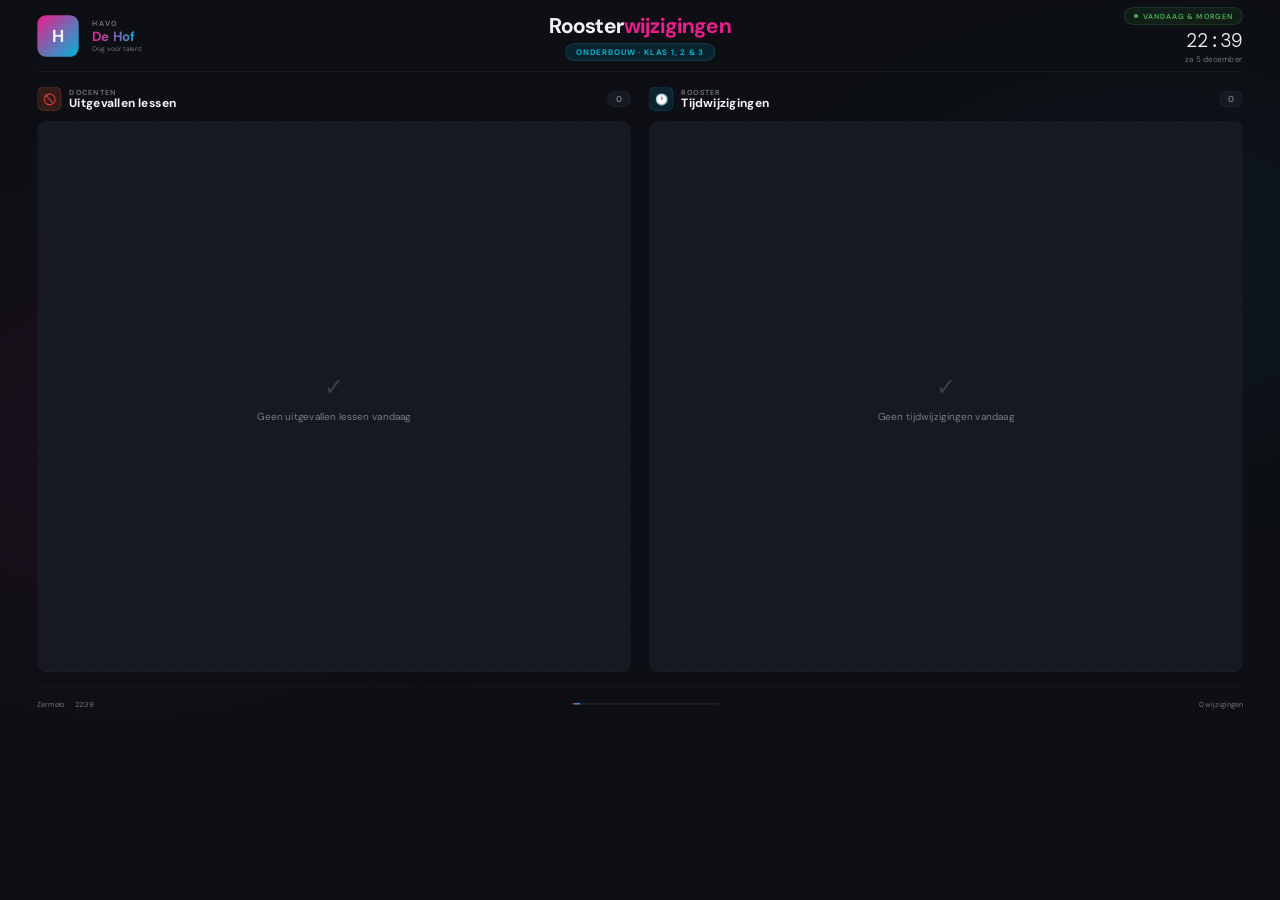
==== commit e287c1d8: "Add files via upload" ====
--- a/index.html
+++ b/index.html
@@ -3,7 +3,7 @@
 <head>
 <meta charset="UTF-8">
 <meta name="viewport" content="width=1920">
-<title>Roosterwijzigingen – De Hof</title>
+<title>Roosterwijzigingen &ndash; De Hof</title>
 <link href="https://fonts.googleapis.com/css2?family=DM+Sans:wght@300;400;500;600;700;800&family=DM+Mono:wght@400;500&display=swap" rel="stylesheet">
 <style>
 :root {
@@ -22,12 +22,11 @@
 * { margin: 0; padding: 0; box-sizing: border-box; }
 
 html, body {
-  width: 1920px; height: 1080px;
+  width: 100vw; height: 100vh;
   overflow: hidden;
   background: var(--bg);
-  font-family: 'DM Sans', sans-serif;
+  font-family: 'DM Sans', -apple-system, BlinkMacSystemFont, 'Segoe UI', Arial, sans-serif;
   color: var(--text);
-  transform-origin: top left;
 }
 
 body::before {
@@ -39,22 +38,23 @@
   pointer-events: none; z-index: 0;
 }
 
-/* ── Stage: viewport window, clips overflow ── */
+/* &#x2500;&#x2500; Stage: viewport window, clips overflow &#x2500;&#x2500; */
 #stage {
   position: absolute;
   top: 0; left: 0;
   width: 1920px;
   height: 1080px;
   overflow: hidden;
-}
-
-/* ── Track: always holds the current page ── */
+  transform-origin: top left;
+}
+
+/* &#x2500;&#x2500; Track: always holds the current page &#x2500;&#x2500; */
 #track {
   width: 1920px;
   height: 1080px;
 }
 
-/* ── Each page fills the stage ── */
+/* &#x2500;&#x2500; Each page fills the stage &#x2500;&#x2500; */
 .page {
   width: 1920px;
   height: 1080px;
@@ -63,7 +63,7 @@
   padding: 0 56px;
 }
 
-/* ── Header ── */
+/* &#x2500;&#x2500; Header &#x2500;&#x2500; */
 header {
   display: flex; align-items: center; justify-content: space-between;
   border-bottom: 1px solid var(--border); flex-shrink: 0;
@@ -107,7 +107,7 @@
 .datetime { font-size: 28px; font-weight: 300; font-family: 'DM Mono', monospace; }
 .date-sub { font-size: 12px; color: var(--muted); margin-top: 2px; }
 
-/* ── Main grid ── */
+/* &#x2500;&#x2500; Main grid &#x2500;&#x2500; */
 main {
   display: grid; grid-template-columns: 1fr 1fr;
   gap: 28px; padding: 22px 0;
@@ -133,7 +133,7 @@
   border-radius: 999px; padding: 3px 12px; font-size: 13px; font-weight: 600; color: var(--muted);
 }
 
-/* ── Cards ── */
+/* &#x2500;&#x2500; Cards &#x2500;&#x2500; */
 .cards-grid { display: flex; flex-direction: column; gap: 9px; flex: 1; overflow: hidden; min-height: 0; }
 
 .card {
@@ -191,7 +191,7 @@
 .card-soort.ziek { background: rgba(255,107,53,0.12); color: var(--orange); border: 1px solid rgba(255,107,53,0.25); }
 .card-soort.tijd { background: rgba(0,180,216,0.1); color: var(--cyan); border: 1px solid rgba(0,180,216,0.2); }
 
-/* ── Empty ── */
+/* &#x2500;&#x2500; Empty &#x2500;&#x2500; */
 .empty-state {
   display: flex; flex-direction: column; align-items: center; justify-content: center;
   flex: 1; gap: 12px;
@@ -200,7 +200,7 @@
 .empty-icon { font-size: 36px; opacity: 0.18; }
 .empty-text { font-size: 15px; color: var(--muted); }
 
-/* ── Loading / Error ── */
+/* &#x2500;&#x2500; Loading / Error &#x2500;&#x2500; */
 .loading {
   display: flex; flex-direction: column; align-items: center; justify-content: center;
   height: 100%; gap: 16px; grid-column: 1/-1;
@@ -211,7 +211,7 @@
 .error-state { display: flex; flex-direction: column; align-items: center; justify-content: center; height: 100%; gap: 10px; grid-column: 1/-1; }
 .error-text { font-size: 15px; color: var(--orange); }
 
-/* ── Footer ── */
+/* &#x2500;&#x2500; Footer &#x2500;&#x2500; */
 footer { display: flex; align-items: center; justify-content: space-between; border-top: 1px solid var(--border); flex-shrink: 0; }
 .footer-left { font-size: 11px; color: var(--muted); display: flex; align-items: center; gap: 6px; }
 .footer-dot { width: 3px; height: 3px; border-radius: 50%; background: var(--border); }
@@ -229,7 +229,7 @@
 <div id="stage"><div id="track"></div></div>
 
 <script>
-// ── CONFIG ──────────────────────────────────────────────────
+// &#x2500;&#x2500; CONFIG &#x2500;&#x2500;&#x2500;&#x2500;&#x2500;&#x2500;&#x2500;&#x2500;&#x2500;&#x2500;&#x2500;&#x2500;&#x2500;&#x2500;&#x2500;&#x2500;&#x2500;&#x2500;&#x2500;&#x2500;&#x2500;&#x2500;&#x2500;&#x2500;&#x2500;&#x2500;&#x2500;&#x2500;&#x2500;&#x2500;&#x2500;&#x2500;&#x2500;&#x2500;&#x2500;&#x2500;&#x2500;&#x2500;&#x2500;&#x2500;&#x2500;&#x2500;&#x2500;&#x2500;&#x2500;&#x2500;&#x2500;&#x2500;&#x2500;&#x2500;
 const SCHOOL        = 'scmoost';
 const TOKEN         = 'j2g2gs5cq3j40ftd203490toko';
 const PROXY         = 'https://zermelo-proxy.peoy.workers.dev';
@@ -238,14 +238,14 @@
 const SUBPAGE_S     = 10;   // seconden per subpagina (overflow)
 const MAX_CARDS     = 6;    // kaarten per kolom per subpagina
 
-// ── DOCENTEN ────────────────────────────────────────────────
+// &#x2500;&#x2500; DOCENTEN &#x2500;&#x2500;&#x2500;&#x2500;&#x2500;&#x2500;&#x2500;&#x2500;&#x2500;&#x2500;&#x2500;&#x2500;&#x2500;&#x2500;&#x2500;&#x2500;&#x2500;&#x2500;&#x2500;&#x2500;&#x2500;&#x2500;&#x2500;&#x2500;&#x2500;&#x2500;&#x2500;&#x2500;&#x2500;&#x2500;&#x2500;&#x2500;&#x2500;&#x2500;&#x2500;&#x2500;&#x2500;&#x2500;&#x2500;&#x2500;&#x2500;&#x2500;&#x2500;&#x2500;&#x2500;&#x2500;&#x2500;&#x2500;
 const DOCENTEN = {
   'naab': 'Mevr. Abbel',           'ftaa': 'Mevr. Akkaya',
   'waao': 'Mevr. Aktaou',          'soal': 'Dhr. Alaoui Mdaghri',
   'saag': 'Mevr. Azar Asgari',     'chba': 'Mevr. Baalla',
   'ukbs': 'Dhr. Bekdas',           'prbe': 'Dhr. de Boer',
   'lsbr': 'Dhr. den Boer',        'gybn': 'Dhr. Boissevain',
-  'elbo': 'Mevr. Boon',            'mnbe': 'Mevr. Bridié',
+  'elbo': 'Mevr. Boon',            'mnbe': 'Mevr. Bridi&eacute;',
   'jnbj': 'Dhr. Buijs',            'mtbk': 'Mevr. Bussink',
   'mnbu': 'Dhr. Buter',            'eycg': 'Dhr. Craig',
   'nydg': 'Mevr. Dahlberg',        'jugr': 'Mevr. Gerritsen',
@@ -258,7 +258,7 @@
   'prpr': 'Mevr. Makhan',          'moms': 'Mevr. Markus',
   'mnmg': 'Dhr. Merkelbag',        'ayma': 'Dhr. Mostafa',
   'sesm': 'Mevr. Mowday',          'aemm': 'Mevr. Muileboom',
-  'bano': 'Mevr. Nollkämper',      'peoy': 'Dhr. Okorley',
+  'bano': 'Mevr. Nollk&auml;mper',      'peoy': 'Dhr. Okorley',
   'mnor': 'Dhr. Ombre',            'fapp': 'Mevr. Poelkamp',
   'alrd': 'Dhr. Razed',            'jaro': 'Dhr. Rook',
   'dero': 'Mevr. Roos',            'enrt': 'Dhr. Rust',
@@ -269,17 +269,17 @@
   'mnvs': 'Dhr. van Straaten',     'geta': 'Mevr. Tjoe-Awie',
   'ibto': 'Dhr. Topal',            'cytl': 'Mevr. Trustfull',
   'divn': 'Mevr. Veen',            'csvn': 'Dhr. van de Ven',
-  'gnwe': 'Dhr. Wallé',            'mawf': 'Mevr. van der Werf',
+  'gnwe': 'Dhr. Wall&eacute;',            'mawf': 'Mevr. van der Werf',
   'adwa': 'Dhr. Wierstra',         'fzel': 'Dhr. van der Zel',
 };
 
-// ── HELPERS ──────────────────────────────────────────────────
+// &#x2500;&#x2500; HELPERS &#x2500;&#x2500;&#x2500;&#x2500;&#x2500;&#x2500;&#x2500;&#x2500;&#x2500;&#x2500;&#x2500;&#x2500;&#x2500;&#x2500;&#x2500;&#x2500;&#x2500;&#x2500;&#x2500;&#x2500;&#x2500;&#x2500;&#x2500;&#x2500;&#x2500;&#x2500;&#x2500;&#x2500;&#x2500;&#x2500;&#x2500;&#x2500;&#x2500;&#x2500;&#x2500;&#x2500;&#x2500;&#x2500;&#x2500;&#x2500;&#x2500;&#x2500;&#x2500;&#x2500;&#x2500;&#x2500;&#x2500;&#x2500;&#x2500;&#x2500;
 const KORT = ['zo','ma','di','wo','do','vr','za'];
 const MND  = ['januari','februari','maart','april','mei','juni',
               'juli','augustus','september','oktober','november','december'];
 
 function docentNaam(afk) {
-  return DOCENTEN[afk?.toLowerCase()] || afk?.toUpperCase() || '–';
+  return DOCENTEN[afk?.toLowerCase()] || afk?.toUpperCase() || '&ndash;';
 }
 // lokaalLabel replaced by lokaalNaam (uses live LOKALEN lookup)
 
@@ -303,7 +303,7 @@
   return out.length ? out : [[]];
 }
 
-// ── FETCH ────────────────────────────────────────────────────
+// &#x2500;&#x2500; FETCH &#x2500;&#x2500;&#x2500;&#x2500;&#x2500;&#x2500;&#x2500;&#x2500;&#x2500;&#x2500;&#x2500;&#x2500;&#x2500;&#x2500;&#x2500;&#x2500;&#x2500;&#x2500;&#x2500;&#x2500;&#x2500;&#x2500;&#x2500;&#x2500;&#x2500;&#x2500;&#x2500;&#x2500;&#x2500;&#x2500;&#x2500;&#x2500;&#x2500;&#x2500;&#x2500;&#x2500;&#x2500;&#x2500;&#x2500;&#x2500;&#x2500;&#x2500;&#x2500;&#x2500;&#x2500;&#x2500;&#x2500;&#x2500;&#x2500;&#x2500;&#x2500;&#x2500;
 async function zermeloGet(type) {
   const resp = await fetch(PROXY + '?school=' + SCHOOL + '&token=' + TOKEN + '&type=' + type);
   if (!resp.ok) throw new Error('HTTP ' + resp.status);
@@ -312,7 +312,7 @@
   return json.response?.data || [];
 }
 
-// Live lookups — populated by fetchLookups() at boot
+// Live lookups &mdash; populated by fetchLookups() at boot
 let LOKALEN    = {}; // lokaalcode -> display naam
 let STAMKLASSEN = {}; // groepcode -> stamklas naam
 
@@ -356,7 +356,7 @@
   return null;
 }
 
-// ── PARSE ────────────────────────────────────────────────────
+// &#x2500;&#x2500; PARSE &#x2500;&#x2500;&#x2500;&#x2500;&#x2500;&#x2500;&#x2500;&#x2500;&#x2500;&#x2500;&#x2500;&#x2500;&#x2500;&#x2500;&#x2500;&#x2500;&#x2500;&#x2500;&#x2500;&#x2500;&#x2500;&#x2500;&#x2500;&#x2500;&#x2500;&#x2500;&#x2500;&#x2500;&#x2500;&#x2500;&#x2500;&#x2500;&#x2500;&#x2500;&#x2500;&#x2500;&#x2500;&#x2500;&#x2500;&#x2500;&#x2500;&#x2500;&#x2500;&#x2500;&#x2500;&#x2500;&#x2500;&#x2500;&#x2500;&#x2500;&#x2500;&#x2500;
 function parse(appts) {
   const now    = new Date();
   const tStart = new Date(now); tStart.setHours(0,0,0,0);
@@ -391,7 +391,7 @@
     const exactKey = key + '|' + a.startTimeSlot;
 
     // Skip if there's a non-cancelled appointment at the SAME timeslot
-    // → this is a lokaal- or docentwijziging, not uitval or tijdwijziging
+    // &rarr; this is a lokaal- or docentwijziging, not uitval or tijdwijziging
     if ((byExact[exactKey]||[]).length > 0) { skippedExact++; continue; }
 
     // Look for replacement at a DIFFERENT timeslot (= echte tijdwijziging)
@@ -414,10 +414,10 @@
       uurNieuw: replacement?.startTimeSlot ?? null,
       klas:     (() => {
         const stamklassen = [...new Set((a.groups||[]).map(stamklasNaam).filter(Boolean))];
-        return stamklassen.length ? stamklassen.join(', ') : (a.groups||[]).join(', ') || '–';
+        return stamklassen.length ? stamklassen.join(', ') : (a.groups||[]).join(', ') || '&ndash;';
       })(),
-      vak:      (a.subjects ||[]).join(', ') || '–',
-      docent:   docentNamen.join(', ') || '–',
+      vak:      (a.subjects ||[]).join(', ') || '&ndash;',
+      docent:   docentNamen.join(', ') || '&ndash;',
       lokaalList,
       isToets,
       opmerking: a.changeDescription || '',
@@ -427,12 +427,12 @@
     });
   }
 
-  console.log(`Parse: ${inRange.filter(a=>a.cancelled).length} cancelled → ${skippedExact} same-slot gefilterd, ${result.length} over`);
+  console.log(`Parse: ${inRange.filter(a=>a.cancelled).length} cancelled &rarr; ${skippedExact} same-slot gefilterd, ${result.length} over`);
 
   return result.sort((a,b) => a.uur - b.uur || a.klas.localeCompare(b.klas));
 }
 
-// ── RENDER ───────────────────────────────────────────────────
+// &#x2500;&#x2500; RENDER &#x2500;&#x2500;&#x2500;&#x2500;&#x2500;&#x2500;&#x2500;&#x2500;&#x2500;&#x2500;&#x2500;&#x2500;&#x2500;&#x2500;&#x2500;&#x2500;&#x2500;&#x2500;&#x2500;&#x2500;&#x2500;&#x2500;&#x2500;&#x2500;&#x2500;&#x2500;&#x2500;&#x2500;&#x2500;&#x2500;&#x2500;&#x2500;&#x2500;&#x2500;&#x2500;&#x2500;&#x2500;&#x2500;&#x2500;&#x2500;&#x2500;&#x2500;&#x2500;&#x2500;&#x2500;&#x2500;&#x2500;&#x2500;&#x2500;&#x2500;&#x2500;
 function cardHTML(item) {
   const isTijd = item.soort === 'tijd';
   const hasArrow = isTijd && item.uurNieuw !== null && item.uurNieuw !== item.uur;
@@ -440,16 +440,16 @@
   // Uur block
   let uurBlock;
   if (item.uur === null) {
-    // Geen tijdslot — toets of activiteit
+    // Geen tijdslot &mdash; toets of activiteit
     uurBlock = `<div class="card-uur">
-      <div class="uur-toets">📋</div>
+      <div class="uur-toets">&#x1F4CB;</div>
       <div class="uur-label">toets</div>
     </div>`;
   } else if (hasArrow) {
     uurBlock = `<div class="card-uur">
       <div class="uur-arrow-wrap">
         <span class="uur-oud">${item.uur}</span>
-        <span class="uur-pijl">→</span>
+        <span class="uur-pijl">&rarr;</span>
         <span class="uur-nieuw">${item.uurNieuw}</span>
       </div>
       <div class="uur-label">uur</div>
@@ -461,9 +461,9 @@
     </div>`;
   }
 
-  // Lokaal badges — only when there are lokalen (tijdwijziging with new room)
+  // Lokaal badges &mdash; only when there are lokalen (tijdwijziging with new room)
   const lokaalHTML = item.lokaalList.length
-    ? `<span class="sep">·</span>${item.lokaalList.map(l => `<span class="card-lokaal-badge">${l}</span>`).join(' ')}`
+    ? `<span class="sep">&middot;</span>${item.lokaalList.map(l => `<span class="card-lokaal-badge">${l}</span>`).join(' ')}`
     : '';
 
   // Label rechts
@@ -475,11 +475,11 @@
       <div class="card-docent-naam">${item.docent}</div>
       <div class="card-meta">
         <span class="card-vak">${item.vak}</span>
-        <span class="sep">·</span>
+        <span class="sep">&middot;</span>
         <span class="card-klas">${item.klas}</span>
         ${lokaalHTML}
-        ${item.opmerking ? `<span class="sep">·</span><span style="font-size:13px;color:var(--muted)">${item.opmerking}</span>` : ''}
-        ${!item.isToday ? `<span class="sep">·</span><span class="dag-badge">morgen</span>` : ''}
+        ${item.opmerking ? `<span class="sep">&middot;</span><span style="font-size:13px;color:var(--muted)">${item.opmerking}</span>` : ''}
+        ${!item.isToday ? `<span class="sep">&middot;</span><span class="dag-badge">morgen</span>` : ''}
       </div>
     </div>
     <div class="card-right">
@@ -491,7 +491,7 @@
 function colHTML(items, type) {
   if (!items.length) return `
     <div class="empty-state">
-      <div class="empty-icon">✓</div>
+      <div class="empty-icon">&#x2713;</div>
       <div class="empty-text">Geen ${type==='ziek'?'uitgevallen lessen':'tijdwijzigingen'} vandaag</div>
     </div>`;
   return `<div class="cards-grid">${items.map(cardHTML).join('')}</div>`;
@@ -506,7 +506,7 @@
 
 function buildPage(bouw, ziekChunks, tijdChunks, subPage, _unused) {
   const isOb      = bouw === 'onderbouw';
-  const bouwLabel = isOb ? 'Onderbouw · Klas 1, 2 &amp; 3' : 'Bovenbouw · Klas 4 &amp; 5';
+  const bouwLabel = isOb ? 'Onderbouw &middot; Klas 1, 2 &amp; 3' : 'Bovenbouw &middot; Klas 4 &amp; 5';
   const bouwCls   = isOb ? 'onderbouw' : 'bovenbouw';
   const ziekCount = ziekChunks.flat().length;
   const tijdCount = tijdChunks.flat().length;
@@ -542,7 +542,7 @@
     <main>
       <div class="col">
         <div class="col-header">
-          <div class="col-icon ziek">🚫</div>
+          <div class="col-icon ziek">&#x1F6AB;</div>
           <div>
             <div class="col-label">Docenten</div>
             <div class="col-title">Uitgevallen lessen</div>
@@ -553,7 +553,7 @@
       </div>
       <div class="col">
         <div class="col-header">
-          <div class="col-icon tijd">🕐</div>
+          <div class="col-icon tijd">&#x1F550;</div>
           <div>
             <div class="col-label">Rooster</div>
             <div class="col-title">Tijdwijzigingen</div>
@@ -579,7 +579,7 @@
   return div;
 }
 
-// ── STATE ────────────────────────────────────────────────────
+// &#x2500;&#x2500; STATE &#x2500;&#x2500;&#x2500;&#x2500;&#x2500;&#x2500;&#x2500;&#x2500;&#x2500;&#x2500;&#x2500;&#x2500;&#x2500;&#x2500;&#x2500;&#x2500;&#x2500;&#x2500;&#x2500;&#x2500;&#x2500;&#x2500;&#x2500;&#x2500;&#x2500;&#x2500;&#x2500;&#x2500;&#x2500;&#x2500;&#x2500;&#x2500;&#x2500;&#x2500;&#x2500;&#x2500;&#x2500;&#x2500;&#x2500;&#x2500;&#x2500;&#x2500;&#x2500;&#x2500;&#x2500;&#x2500;&#x2500;&#x2500;&#x2500;&#x2500;&#x2500;&#x2500;
 const bouwDefs = ['onderbouw', 'bovenbouw'];
 let currentBouwIdx = 0;
 let sliding = false;
@@ -589,7 +589,7 @@
   bovenbouw: { ziekChunks:[[]], tijdChunks:[[]], subPage:0, totalPages:1 },
 };
 
-// ── SLIDE ENGINE ─────────────────────────────────────────────
+// &#x2500;&#x2500; SLIDE ENGINE &#x2500;&#x2500;&#x2500;&#x2500;&#x2500;&#x2500;&#x2500;&#x2500;&#x2500;&#x2500;&#x2500;&#x2500;&#x2500;&#x2500;&#x2500;&#x2500;&#x2500;&#x2500;&#x2500;&#x2500;&#x2500;&#x2500;&#x2500;&#x2500;&#x2500;&#x2500;&#x2500;&#x2500;&#x2500;&#x2500;&#x2500;&#x2500;&#x2500;&#x2500;&#x2500;&#x2500;&#x2500;&#x2500;&#x2500;&#x2500;&#x2500;&#x2500;&#x2500;&#x2500;&#x2500;
 // Uses a separate fixed-position overlay for the incoming page.
 // Current page stays in #track. Incoming page slides in on top.
 // Zero risk of track being empty = zero black screens.
@@ -658,7 +658,7 @@
   updateClocks();
 }
 
-// ── PROGRESS BAR ─────────────────────────────────────────────
+// &#x2500;&#x2500; PROGRESS BAR &#x2500;&#x2500;&#x2500;&#x2500;&#x2500;&#x2500;&#x2500;&#x2500;&#x2500;&#x2500;&#x2500;&#x2500;&#x2500;&#x2500;&#x2500;&#x2500;&#x2500;&#x2500;&#x2500;&#x2500;&#x2500;&#x2500;&#x2500;&#x2500;&#x2500;&#x2500;&#x2500;&#x2500;&#x2500;&#x2500;&#x2500;&#x2500;&#x2500;&#x2500;&#x2500;&#x2500;&#x2500;&#x2500;&#x2500;&#x2500;&#x2500;&#x2500;&#x2500;&#x2500;&#x2500;
 let progInterval;
 function startProgress(seconds) {
   clearInterval(progInterval);
@@ -671,7 +671,7 @@
   }, 1000);
 }
 
-// ── LOAD DATA ────────────────────────────────────────────────
+// &#x2500;&#x2500; LOAD DATA &#x2500;&#x2500;&#x2500;&#x2500;&#x2500;&#x2500;&#x2500;&#x2500;&#x2500;&#x2500;&#x2500;&#x2500;&#x2500;&#x2500;&#x2500;&#x2500;&#x2500;&#x2500;&#x2500;&#x2500;&#x2500;&#x2500;&#x2500;&#x2500;&#x2500;&#x2500;&#x2500;&#x2500;&#x2500;&#x2500;&#x2500;&#x2500;&#x2500;&#x2500;&#x2500;&#x2500;&#x2500;&#x2500;&#x2500;&#x2500;&#x2500;&#x2500;&#x2500;&#x2500;&#x2500;&#x2500;&#x2500;&#x2500;
 function loadData(data) {
   bouwDefs.forEach(bouw => {
     const f = data.filter(d => d.bouw === bouw);
@@ -685,7 +685,7 @@
   replaceCurrent(bouwDefs[currentBouwIdx]);
 }
 
-// ── TIMERS ───────────────────────────────────────────────────
+// &#x2500;&#x2500; TIMERS &#x2500;&#x2500;&#x2500;&#x2500;&#x2500;&#x2500;&#x2500;&#x2500;&#x2500;&#x2500;&#x2500;&#x2500;&#x2500;&#x2500;&#x2500;&#x2500;&#x2500;&#x2500;&#x2500;&#x2500;&#x2500;&#x2500;&#x2500;&#x2500;&#x2500;&#x2500;&#x2500;&#x2500;&#x2500;&#x2500;&#x2500;&#x2500;&#x2500;&#x2500;&#x2500;&#x2500;&#x2500;&#x2500;&#x2500;&#x2500;&#x2500;&#x2500;&#x2500;&#x2500;&#x2500;&#x2500;&#x2500;&#x2500;&#x2500;&#x2500;&#x2500;
 // Bouw switch
 setInterval(() => {
   currentBouwIdx = (currentBouwIdx + 1) % 2;
@@ -693,7 +693,7 @@
   startProgress(BOUW_SWITCH_S);
 }, BOUW_SWITCH_S * 1000);
 
-// Subpage flip (overflow cards) — beide kolommen synchroon
+// Subpage flip (overflow cards) &mdash; beide kolommen synchroon
 setInterval(() => {
   const bouw = bouwDefs[currentBouwIdx];
   const s = pageState[bouw];
@@ -712,11 +712,11 @@
   }
 }
 
-// ── BOOT ─────────────────────────────────────────────────────
-// Auto-scale to fit any viewport (GoBright iframe / preview)
+// &#x2500;&#x2500; BOOT &#x2500;&#x2500;&#x2500;&#x2500;&#x2500;&#x2500;&#x2500;&#x2500;&#x2500;&#x2500;&#x2500;&#x2500;&#x2500;&#x2500;&#x2500;&#x2500;&#x2500;&#x2500;&#x2500;&#x2500;&#x2500;&#x2500;&#x2500;&#x2500;&#x2500;&#x2500;&#x2500;&#x2500;&#x2500;&#x2500;&#x2500;&#x2500;&#x2500;&#x2500;&#x2500;&#x2500;&#x2500;&#x2500;&#x2500;&#x2500;&#x2500;&#x2500;&#x2500;&#x2500;&#x2500;&#x2500;&#x2500;&#x2500;&#x2500;&#x2500;&#x2500;&#x2500;&#x2500;
+// Auto-scale to fit any viewport (GoBright iframe / webOS)
 function autoScale() {
   const scale = Math.min(window.innerWidth / 1920, window.innerHeight / 1080);
-  document.documentElement.style.transform = `scale(${scale})`;
+  document.getElementById('stage').style.transform = `scale(${scale})`;
 }
 autoScale();
 window.addEventListener('resize', autoScale);
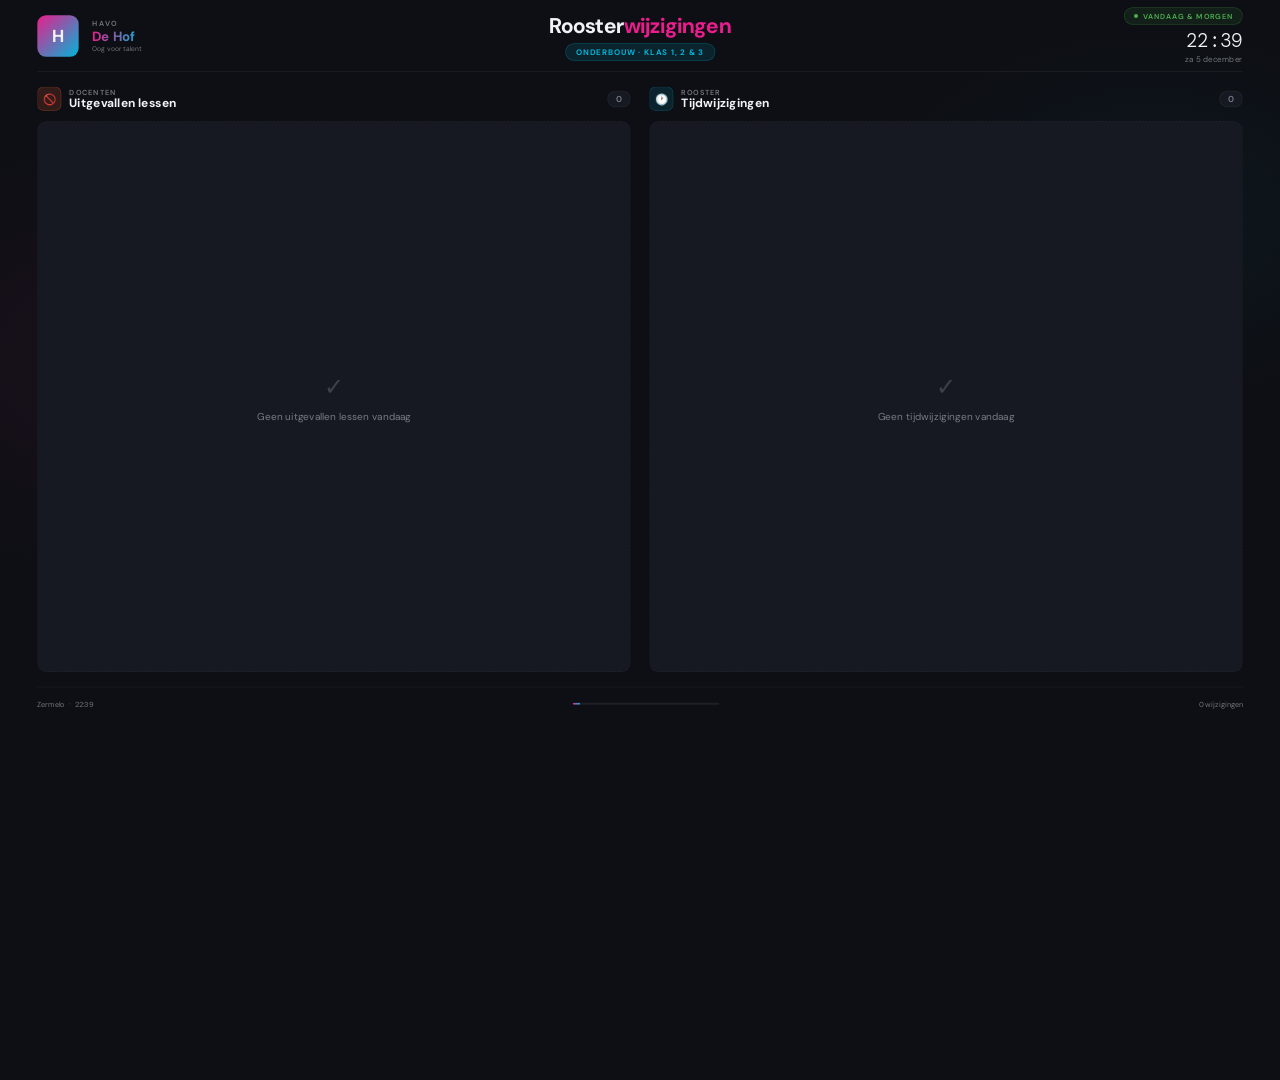
==== commit d6c23bda: "Add files via upload" ====
--- a/index.html
+++ b/index.html
@@ -22,11 +22,12 @@
 * { margin: 0; padding: 0; box-sizing: border-box; }
 
 html, body {
-  width: 100vw; height: 100vh;
+  width: 1920px; height: 1080px;
   overflow: hidden;
   background: var(--bg);
-  font-family: 'DM Sans', -apple-system, BlinkMacSystemFont, 'Segoe UI', Arial, sans-serif;
+  font-family: 'DM Sans', sans-serif;
   color: var(--text);
+  transform-origin: top left;
 }
 
 body::before {
@@ -713,10 +714,10 @@
 }
 
 // &#x2500;&#x2500; BOOT &#x2500;&#x2500;&#x2500;&#x2500;&#x2500;&#x2500;&#x2500;&#x2500;&#x2500;&#x2500;&#x2500;&#x2500;&#x2500;&#x2500;&#x2500;&#x2500;&#x2500;&#x2500;&#x2500;&#x2500;&#x2500;&#x2500;&#x2500;&#x2500;&#x2500;&#x2500;&#x2500;&#x2500;&#x2500;&#x2500;&#x2500;&#x2500;&#x2500;&#x2500;&#x2500;&#x2500;&#x2500;&#x2500;&#x2500;&#x2500;&#x2500;&#x2500;&#x2500;&#x2500;&#x2500;&#x2500;&#x2500;&#x2500;&#x2500;&#x2500;&#x2500;&#x2500;&#x2500;
-// Auto-scale to fit any viewport (GoBright iframe / webOS)
+// Auto-scale to fit any viewport (GoBright iframe / preview)
 function autoScale() {
   const scale = Math.min(window.innerWidth / 1920, window.innerHeight / 1080);
-  document.getElementById('stage').style.transform = `scale(${scale})`;
+  document.documentElement.style.transform = `scale(${scale})`;
 }
 autoScale();
 window.addEventListener('resize', autoScale);
